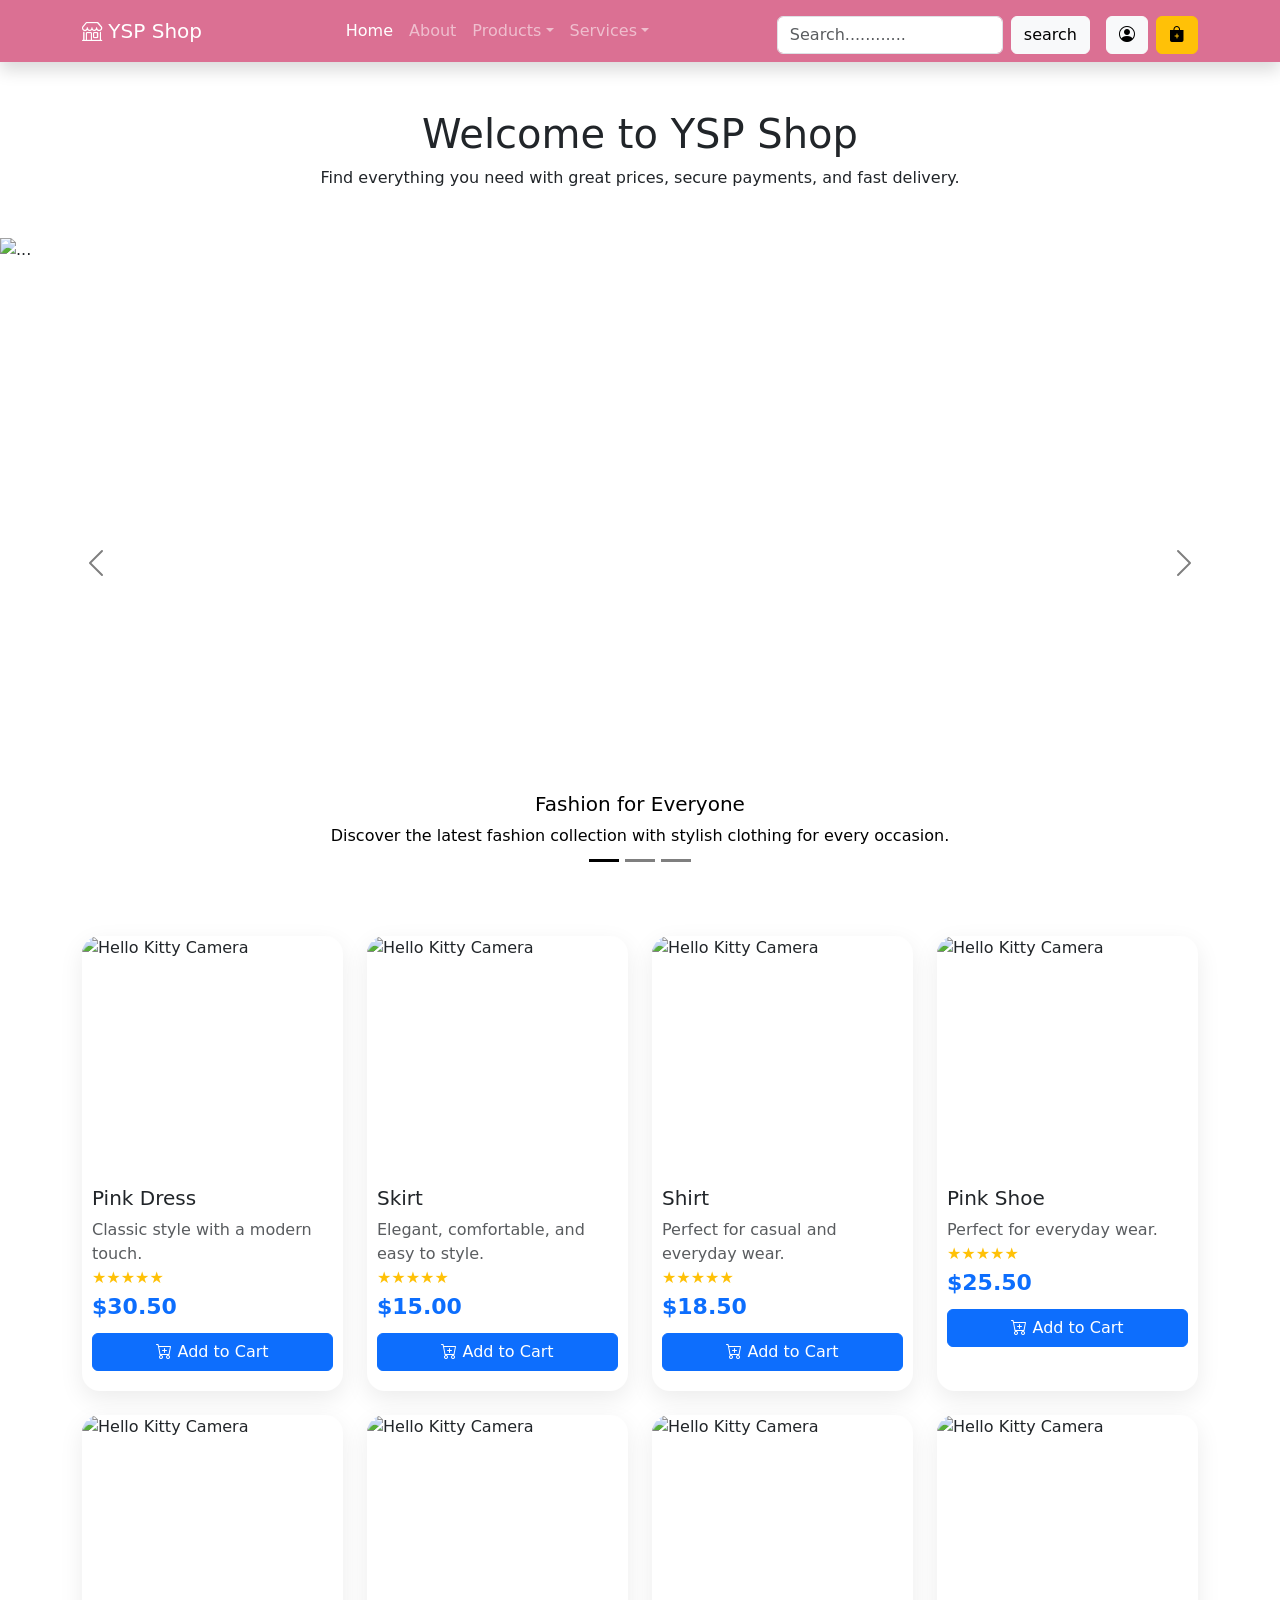
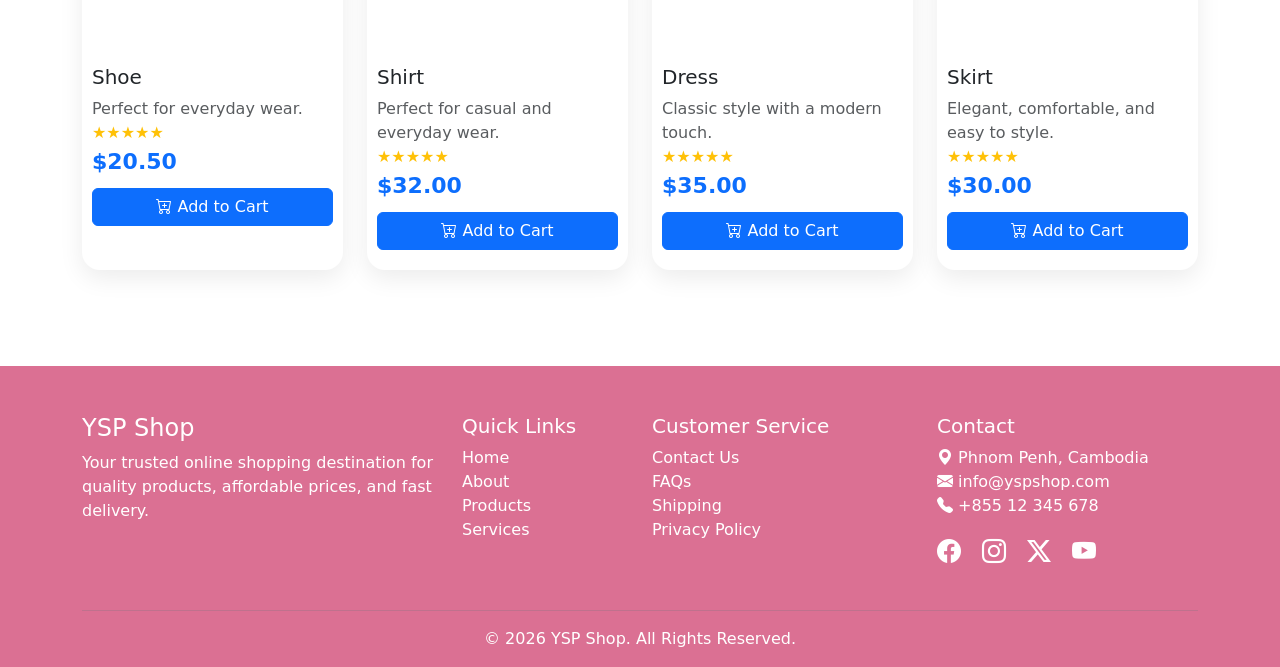
==== index.html @ 1ce7bb58 "first commit" ====
<!DOCTYPE html>
<html lang="en">

<head>
    <meta charset="UTF-8">
    <meta name="viewport" content="width=device-width, initial-scale=1.0">
    <title>Home page</title>
    <link href="https://cdn.jsdelivr.net/npm/bootstrap@5.3.8/dist/css/bootstrap.min.css" rel="stylesheet"
        integrity="sha384-sRIl4kxILFvY47J16cr9ZwB07vP4J8+LH7qKQnuqkuIAvNWLzeN8tE5YBujZqJLB" crossorigin="anonymous">
    <link href="https://cdn.jsdelivr.net/npm/bootstrap-icons@1.13.1/font/bootstrap-icons.css" rel="stylesheet">
    <link rel="stylesheet" href="style.css">
</head>

<!-- <style>
    .card {
        border: none;
        border-radius: 18px;
        overflow: hidden;
        transition: .3s;
        box-shadow: 0 8px 25px rgba(0, 0, 0, .08);
    }

    .card:hover {
        transform: translateY(-8px);
        box-shadow: 0 15px 35px rgba(0, 0, 0, .18);
    }

    .card-img-top {
        height: 240px;
        object-fit: cover;
        transition: .4s;
    }

    .card:hover .card-img-top {
        transform: scale(1.08);
    }

    .price {
        color: #0d6efd;
        font-size: 22px;
        font-weight: bold;
    }

    .old-price {
        color: gray;
        text-decoration: line-through;
        margin-left: 8px;
    }

    .rating {
        color: orange;
        font-size: 15px;
    }

    .badge-sale {
        position: absolute;
        top: 12px;
        left: 12px;
    }

    .card-footer {
        background: white;
        border-top: none;
    }

    .navbar {
        background-color: palevioletred;
    }

    .footer {
        background-color: palevioletred;
    }
</style> -->

<body>
    <!-- Navbar -->
    <nav class="navbar navbar-expand-lg navbar-dark  sticky-top shadow">
        <div class="container">
            <!-- Logo -->
            <a href="#" class="navbar-brand">
                <i class="bi bi-shop"></i>
                YSP Shop
            </a>

            <!-- Button on phone -->
            <button class="navbar-toggler" type="button" data-bs-toggle="collapse" data-bs-target="#navbarMenu">
                <span class="navbar-toggler-icon"></span>
            </button>

            <!-- Navbar Menu -->
            <div class="collapse navbar-collapse" id="navbarMenu">
                <ul class="navbar-nav mx-auto">
                    <li class="nav-item">
                        <a href="#" class="nav-link active">
                            Home
                        </a>
                    </li>

                    <li class="nav-item">
                        <a href="about.html" class="nav-link">
                            About
                        </a>
                    </li>


                    <li class="nav-item dropdown">
                        <a href="#" class="nav-link dropdown-toggle" data-bs-toggle="dropdown">Products</a>

                        <ul class="dropdown-menu">

                            <li>
                                <a href="dress.html" class="dropdown-item">
                                    Dresses
                                </a>
                            </li>

                            <li>
                                <a href="shirt.html" class="dropdown-item">
                                    Shirt
                                </a>
                            </li>

                            <li>
                                <a href="shoes.html" class="dropdown-item">
                                    Shoes
                                </a>
                            </li>

                            <li>
                                <a href="skirt.html" class="dropdown-item">
                                    Skirt
                                </a>
                            </li>
                        </ul>
                    </li>

                    <li class="nav-item dropdown">
                        <a href="#" class="nav-link dropdown-toggle" data-bs-toggle="dropdown">Services</a>

                        <ul class="dropdown-menu">

                            <li>
                                <a href="contact.css" class="dropdown-item">
                                    Contact
                                </a>
                            </li>
                        </ul>
                    </li>


                </ul>

                <!-- form search -->
                <form class="d-flex me-3 mt-2">
                    <input class="form-control me-2" type="search" placeholder="Search............">
                    <button class="btn btn-light">search</button>
                </form>

                <!-- register/loin -->
                <div class="d-flex gap-2 mt-2">
                    <button class="btn btn-light">
                        <i class="bi bi-person-circle"></i>
                    </button>

                    <button class="btn btn-warning">
                        <i class="bi bi-bag-plus-fill"></i>
                    </button>
                </div>
            </div>
        </div>
    </nav>

    <!-- contact -->
    <div class="container py-5 text-center">
        <h1>Welcome to YSP Shop</h1>
        <p>
            Find everything you need with great prices, secure payments, and fast delivery.
        </p>
    </div>

    <!-- Slide show -->
    <d iv id="carouselExampleDark" class="carousel carousel-dark slide">
        <div class="carousel-indicators">
            <button type="button" data-bs-target="#carouselExampleDark" data-bs-slide-to="0" class="active"
                aria-current="true" aria-label="Slide 1"></button>
            <button type="button" data-bs-target="#carouselExampleDark" data-bs-slide-to="1"
                aria-label="Slide 2"></button>
            <button type="button" data-bs-target="#carouselExampleDark" data-bs-slide-to="2"
                aria-label="Slide 3"></button>
        </div>
        <div class="carousel-inner">
            <div class="carousel-item active" data-bs-interval="10000">
                <img src="https://cdn.shopify.com/s/files/1/0070/7032/articles/ecommerce_marketing_6d6c3f01-519e-4c81-aebe-de9d16226a28.png?v=1740595244"
                    class="d-block w-100 carousel-image" alt="...">
                <div class="carousel-caption d-none d-md-block">
                    <h5>Fashion for Everyone</h5>
                    <p>Discover the latest fashion collection with stylish clothing for every occasion.</p>
                </div>
            </div>
            <div class="carousel-item" data-bs-interval="2000">
                <img src="https://img.freepik.com/premium-vector/fashionable-woman-vector-illustration_1316704-51239.jpg?semt=ais_user_personalization&w=740&q=80"
                    class="d-block w-100 carousel-image" alt="...">
                <div class="carousel-caption d-none d-md-block">
                    <h5>Style Your Day</h5>
                    <p>Shop trendy shirts, skirts, and dresses designed for comfort and elegance.</p>
                </div>
            </div>
            <div class="carousel-item" data-bs-interval="10000">
                <img src="https://encrypted-tbn0.gstatic.com/images?q=tbn:ANd9GcRUHIhPY8yLhqZBAKYRsQEvFMx9DfEF0vNz-oj-z4LH8VKIyOKRAjQ5KjA&s=10"
                    class="d-block w-100 carousel-image" alt="...">
                <div class="carousel-caption d-none d-md-block">
                    <h5>Shop Now</h5>
                    <p>Complete your look with fashionable shoes and accessories at great prices.</p>
                </div>
            </div>
        </div>
        <button class="carousel-control-prev" type="button" data-bs-target="#carouselExampleDark" data-bs-slide="prev">
            <span class="carousel-control-prev-icon" aria-hidden="true"></span>
            <span class="visually-hidden">Previous</span>
        </button>
        <button class="carousel-control-next" type="button" data-bs-target="#carouselExampleDark" data-bs-slide="next">
            <span class="carousel-control-next-icon" aria-hidden="true"></span>
            <span class="visually-hidden">Next</span>
        </button>
    </d>

    <main class="container py-5">
        <div class="row g-4 justify-content-start">

            <!-- Card 1 -->
            <div class="col-12 col-sm-6 col-lg-3">
                <div class="card h-100 position-relative">

                    <img src="https://i.pinimg.com/736x/ab/c9/b2/abc9b278d8dd1df31fb08f4ee529efd5.jpg"
                        class="card-img-top" alt="Hello Kitty Camera">

                    <div class="card-body">

                        <h5 class="card-title">
                            Pink Dress
                        </h5>

                            <p class="text-muted">

                                Classic style with a modern touch.
                            </p>
                        <div class="text-warning">
                            ★★★★★
                        </div>

                        <div class="">
                            <span class="price">$30.50</span>
                        </div>

                        <div class="card-footer pad">
                            <div class="d-grid">
                                <button class="btn btn-primary">
                                    <i class="bi bi-cart-plus"></i>
                                    Add to Cart
                                </button>
                            </div>
                        </div>
                    </div>


                </div>
            </div>
            <div class="col-12 col-sm-6 col-lg-3">
                <div class="card h-100 position-relative">

                    <img src="https://i.pinimg.com/736x/d4/c7/47/d4c7479f8449e4b7e0135c32c06bb2c4.jpg"
                        class="card-img-top" alt="Hello Kitty Camera">

                    <div class="card-body">

                        <h5 class="card-title">
                            Skirt
                        </h5>

                            <p class="text-muted">

                                Elegant, comfortable, and easy to style.
                            </p>
                        <div class="text-warning">
                            ★★★★★
                        </div>

                        <div class="">
                            <span class="price">$15.00</span>
                        </div>

                        <div class="card-footer pad">
                            <div class="d-grid">
                                <button class="btn btn-primary">
                                    <i class="bi bi-cart-plus"></i>
                                    Add to Cart
                                </button>
                            </div>
                        </div>
                    </div>


                </div>
            </div>
            <div class="col-12 col-sm-6 col-lg-3">
                <div class="card h-100 position-relative">

                    <img src="https://i.pinimg.com/736x/59/bc/f3/59bcf357126caaa0829e0fdd5d6b639f.jpg"
                        class="card-img-top" alt="Hello Kitty Camera">

                    <div class="card-body">

                        <h5 class="card-title">
                            Shirt
                        </h5>

                            <p class="text-muted">

                                Perfect for casual and everyday wear.
                            </p>
                        <div class="text-warning">
                            ★★★★★
                        </div>

                        <div class="">
                            <span class="price">$18.50</span>
                        </div>

                        <div class="card-footer pad">
                            <div class="d-grid">
                                <button class="btn btn-primary">
                                    <i class="bi bi-cart-plus"></i>
                                    Add to Cart
                                </button>
                            </div>
                        </div>
                    </div>


                </div>
            </div>
            <div class="col-12 col-sm-6 col-lg-3">
                <div class="card h-100 position-relative">

                    <img src="https://i.pinimg.com/736x/92/62/87/926287091ad8d3fbceaca525b94ec2bc.jpg"
                        class="card-img-top" alt="Hello Kitty Camera">

                    <div class="card-body">

                        <h5 class="card-title">
                            Pink Shoe
                        </h5>

                            <p class="text-muted">

                                Perfect for everyday wear.
                            </p>
                        <div class="text-warning">
                            ★★★★★
                        </div>

                        <div class="">
                            <span class="price">$25.50</span>
                        </div>

                        <div class="card-footer pad">
                            <div class="d-grid">
                                <button class="btn btn-primary">
                                    <i class="bi bi-cart-plus"></i>
                                    Add to Cart
                                </button>
                            </div>
                        </div>
                    </div>


                </div>
            </div>
            <div class="col-12 col-sm-6 col-lg-3">
                <div class="card h-100 position-relative">

                    <img src="https://i.pinimg.com/1200x/24/43/c4/2443c4db13e3accb136b74436689f44e.jpg"
                        class="card-img-top" alt="Hello Kitty Camera">

                    <div class="card-body">

                        <h5 class="card-title">
                            Shoe
                        </h5>

                            <p class="text-muted">

                                Perfect for everyday wear.
                            </p>
                        <div class="text-warning">
                            ★★★★★
                        </div>

                        <div class="">
                            <span class="price">$20.50</span>
                        </div>

                        <div class="card-footer pad">
                            <div class="d-grid">
                                <button class="btn btn-primary">
                                    <i class="bi bi-cart-plus"></i>
                                    Add to Cart
                                </button>
                            </div>
                        </div>
                    </div>


                </div>
            </div>
            <div class="col-12 col-sm-6 col-lg-3">
                <div class="card h-100 position-relative">

                    <img src="https://i.pinimg.com/control1/1200x/47/e4/e3/47e4e3d2afee9fb722a398f57674bd11.jpg"
                        class="card-img-top" alt="Hello Kitty Camera">

                    <div class="card-body">

                        <h5 class="card-title">
                            Shirt
                        </h5>

                            <p class="text-muted">

                                Perfect for casual and everyday wear.
                            </p>
                        <div class="text-warning">
                            ★★★★★
                        </div>

                        <div class="">
                            <span class="price">$32.00</span>
                        </div>

                        <div class="card-footer pad">
                            <div class="d-grid">
                                <button class="btn btn-primary">
                                    <i class="bi bi-cart-plus"></i>
                                    Add to Cart
                                </button>
                            </div>
                        </div>
                    </div>


                </div>
            </div>
            <div class="col-12 col-sm-6 col-lg-3">
                <div class="card h-100 position-relative">

                    <img src="https://i.pinimg.com/736x/d4/c5/b2/d4c5b2d7f743369f5c0dd1356aa50d13.jpg"
                        class="card-img-top" alt="Hello Kitty Camera">

                    <div class="card-body">

                        <h5 class="card-title">
                            Dress
                        </h5>

                            <p class="text-muted">

                                Classic style with a modern touch.
                            </p>
                        <div class="text-warning">
                            ★★★★★
                        </div>

                        <div class="">
                            <span class="price">$35.00</span>
                        </div>

                        <div class="card-footer pad">
                            <div class="d-grid">
                                <button class="btn btn-primary">
                                    <i class="bi bi-cart-plus"></i>
                                    Add to Cart
                                </button>
                            </div>
                        </div>
                    </div>


                </div>
            </div>

            <div class="col-12 col-sm-6 col-lg-3">
                <div class="card h-100 position-relative">

                    <img src="https://i.pinimg.com/736x/4b/c3/a0/4bc3a0f99f7d6c87a36c3058b4170cb6.jpg"
                        class="card-img-top" alt="Hello Kitty Camera">

                    <div class="card-body">

                        <h5 class="card-title">
                            Skirt
                        </h5>

                            <p class="text-muted">

                                Elegant, comfortable, and easy to style.
                            </p>
                        <div class="text-warning">
                            ★★★★★
                        </div>

                        <div class="">
                            <span class="price">$30.00</span>
                        </div>

                        <div class="card-footer pad">
                            <div class="d-grid">
                                <button class="btn btn-primary">
                                    <i class="bi bi-cart-plus"></i>
                                    Add to Cart
                                </button>
                            </div>
                        </div>
                    </div>


                </div>
            </div>
            
            
        </div>


        

    </main>




    <!-- ================= FOOTER ================= -->
    <footer class="footer text-white pt-5 pb-3 mt-5">
        <div class="container">
            <div class="row">

                <!-- Shop Info -->
                <div class="col-md-4 mb-4">
                    <h4>YSP Shop</h4>
                    <p>
                        Your trusted online shopping destination for quality
                        products, affordable prices, and fast delivery.
                    </p>
                </div>

                <!-- Quick Links -->
                <div class="col-md-2 mb-4">
                    <h5>Quick Links</h5>
                    <ul class="list-unstyled">
                        <li><a href="#" class="text-white text-decoration-none">Home</a></li>
                        <li><a href="#" class="text-white text-decoration-none">About</a></li>
                        <li><a href="#" class="text-white text-decoration-none">Products</a></li>
                        <li><a href="#" class="text-white text-decoration-none">Services</a></li>
                    </ul>
                </div>

                <!-- Customer Service -->
                <div class="col-md-3 mb-4">
                    <h5>Customer Service</h5>
                    <ul class="list-unstyled">
                        <li><a href="#" class="text-white text-decoration-none">Contact Us</a></li>
                        <li><a href="#" class="text-white text-decoration-none">FAQs</a></li>
                        <li><a href="#" class="text-white text-decoration-none">Shipping</a></li>
                        <li><a href="#" class="text-white text-decoration-none">Privacy Policy</a></li>
                    </ul>
                </div>

                <!-- Contact -->
                <div class="col-md-3 mb-4">
                    <h5>Contact</h5>
                    <p><i class="bi bi-geo-alt-fill"></i> Phnom Penh, Cambodia</p>
                    <p><i class="bi bi-envelope-fill"></i> info@yspshop.com</p>
                    <p><i class="bi bi-telephone-fill"></i> +855 12 345 678</p>

                    <div class="mt-3">
                        <a href="#" class="text-white fs-4 me-3"><i class="bi bi-facebook"></i></a>
                        <a href="#" class="text-white fs-4 me-3"><i class="bi bi-instagram"></i></a>
                        <a href="#" class="text-white fs-4 me-3"><i class="bi bi-twitter-x"></i></a>
                        <a href="#" class="text-white fs-4"><i class="bi bi-youtube"></i></a>
                    </div>
                </div>

            </div>

            <hr class="border-secondary">

            <div class="text-center">
                <p class="mb-0">
                    © 2026 YSP Shop. All Rights Reserved.
                </p>
            </div>
        </div>
    </footer>

    <script src="https://cdn.jsdelivr.net/npm/bootstrap@5.3.8/dist/js/bootstrap.bundle.min.js"
        integrity="sha384-FKyoEForCGlyvwx9Hj09JcYn3nv7wiPVlz7YYwJrWVcXK/BmnVDxM+D2scQbITxI"
        crossorigin="anonymous"></script>
</body>

</html>
---- style.css ----
*{
    padding: 0;
    margin: 0;
    box-sizing: border-box;
}
.card {
        border: none;
        border-radius: 18px;
        overflow: hidden;
        transition: .3s;
        box-shadow: 0 8px 25px rgba(0, 0, 0, .08);
    }

    .card:hover {
        transform: translateY(-8px);
        box-shadow: 0 15px 35px rgba(0, 0, 0, .18);
    }

    .card-img-top {
        height: 240px;
        object-fit: cover;
        transition: .4s;
    }

    .card:hover .card-img-top {
        transform: scale(1.08);
    }

    .price {
        color: #0d6efd;
        font-size: 22px;
        font-weight: bold;
    }

    .old-price {
        color: gray;
        text-decoration: line-through;
        margin-left: 8px;
    }

    .rating {
        color: orange;
        font-size: 15px;
    }

    .badge-sale {
        position: absolute;
        top: 12px;
        left: 12px;
    }

    .card-footer {
        background: white;
        border-top: none;
        width: 100%;
        padding: 0px;
        margin-top: 10px;
    }

    .navbar {
        background-color: palevioletred;
    }

    .footer {
        background-color: palevioletred;
    }
    p{
        margin: 0px;
    }
    .card-body{
        /* padding-bottom: 0px; */
        padding: 10px;
        padding-bottom: 20px;
    }
    .carousel-image{
        height: 650px;
        object-fit: cover;
    }
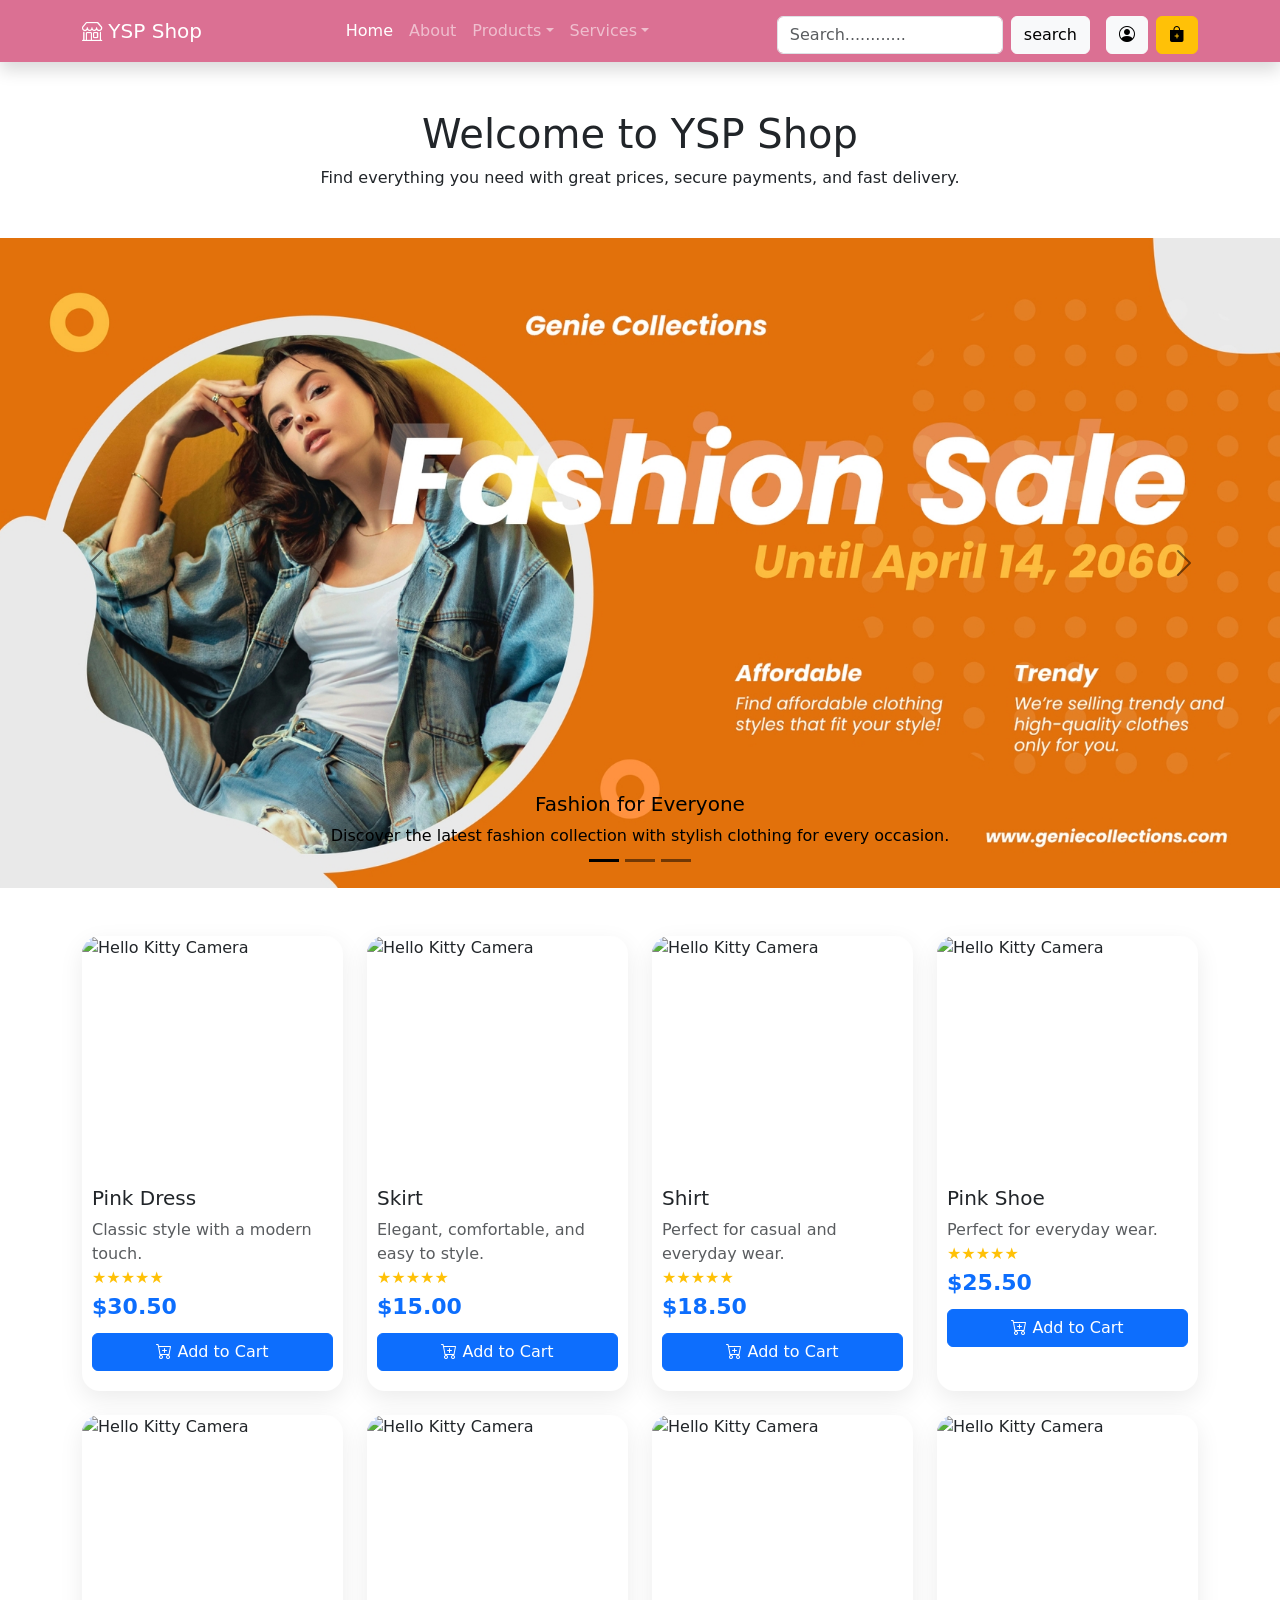
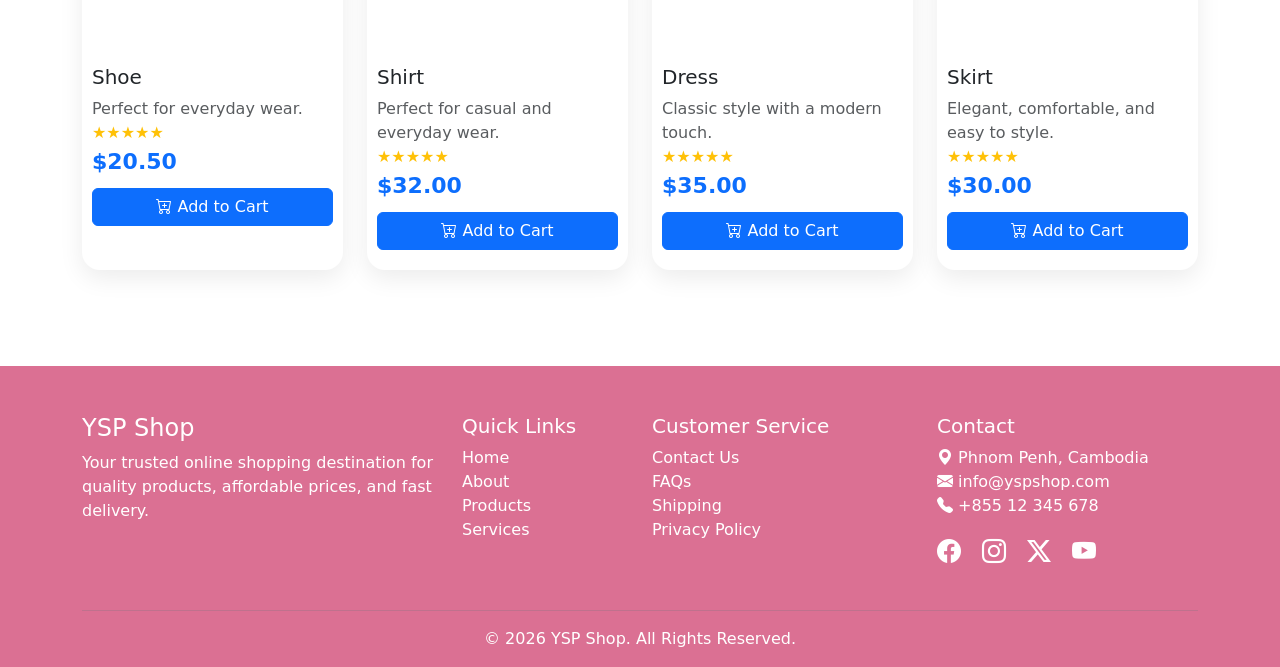
==== commit 60bf4b42: "Update project files" ====
--- a/index.html
+++ b/index.html
@@ -4,6 +4,7 @@
 <head>
     <meta charset="UTF-8">
     <meta name="viewport" content="width=device-width, initial-scale=1.0">
+    <meta property="og:image" content="https://encrypted-tbn0.gstatic.com/images?q=tbn:ANd9GcRUHIhPY8yLhqZBAKYRsQEvFMx9DfEF0vNz-oj-z4LH8VKIyOKRAjQ5KjA&s=10" />
     <title>Home page</title>
     <link href="https://cdn.jsdelivr.net/npm/bootstrap@5.3.8/dist/css/bootstrap.min.css" rel="stylesheet"
         integrity="sha384-sRIl4kxILFvY47J16cr9ZwB07vP4J8+LH7qKQnuqkuIAvNWLzeN8tE5YBujZqJLB" crossorigin="anonymous">
@@ -190,7 +191,7 @@
         </div>
         <div class="carousel-inner">
             <div class="carousel-item active" data-bs-interval="10000">
-                <img src="https://cdn.shopify.com/s/files/1/0070/7032/articles/ecommerce_marketing_6d6c3f01-519e-4c81-aebe-de9d16226a28.png?v=1740595244"
+                <img src="img/fashion-sale-banner-template-85svg.jpg"
                     class="d-block w-100 carousel-image" alt="...">
                 <div class="carousel-caption d-none d-md-block">
                     <h5>Fashion for Everyone</h5>
